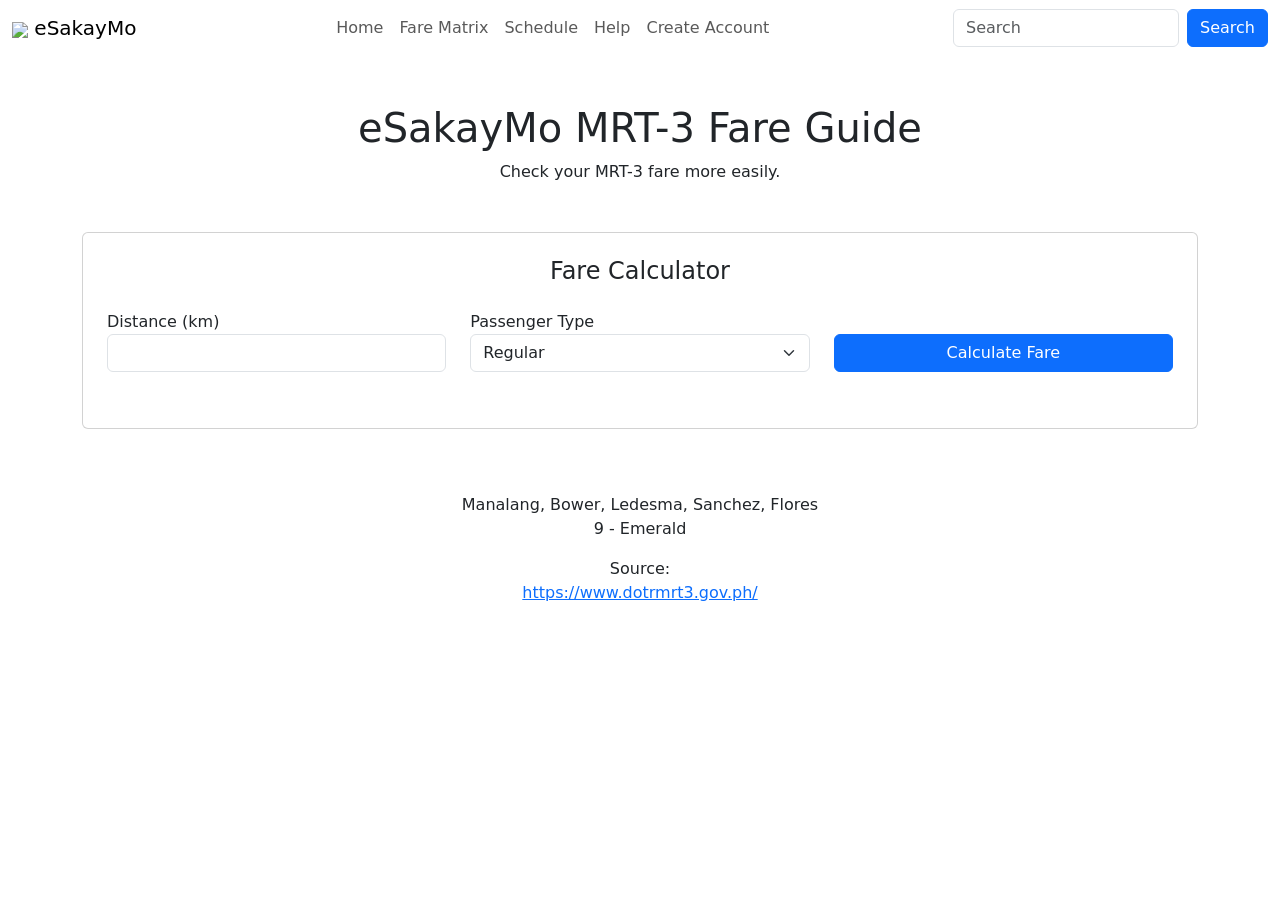
==== index.html @ 609a6c33 "Enhance index.html with navbar and fare calculator Added a navbar, fare calculator, and footer to th" ====
<!DOCTYPE html>
<html>
<head>
	<title>eSakayMo Fare Guide</title>
	<meta charset="UTF-8">
	<meta name="viewport" content="width=device-width, initial-scale=1">
    <!-- BOOTSTRAP -->
    <link href="https://cdn.jsdelivr.net/npm/bootstrap@5.3.8/dist/css/bootstrap.min.css" rel="stylesheet" integrity="sha384-sRIl4kxILFvY47J16cr9ZwB07vP4J8+LH7qKQnuqkuIAvNWLzeN8tE5YBujZqJLB" crossorigin="anonymous">
    <script src="https://cdn.jsdelivr.net/npm/bootstrap@5.3.8/dist/js/bootstrap.bundle.min.js" integrity="sha384-FKyoEForCGlyvwx9Hj09JcYn3nv7wiPVlz7YYwJrWVcXK/BmnVDxM+D2scQbITxI" crossorigin="anonymous"></script>
    <!-- CSS -->
    <link rel="stylesheet" href="style.css">
</head>
<body>
<!-- NAVBAR -->
<nav class="navbar navbar-expand-sm">
	<div class="container-fluid">

		<a class="navbar-brand" href="index.html">
			<img src="logo.png" height="50">
			eSakayMo
		</a>

		<ul class="navbar-nav mx-auto">
			<li class="nav-item">
				<a class="nav-link" href="index.html">Home</a>
			</li>

			<li class="nav-item">
				<a class="nav-link" href="farematrix.html">Fare Matrix</a>
			</li>

			<li class="nav-item">
				<a class="nav-link" href="schedule.html">Schedule</a>
			</li>

			<li class="nav-item">
				<a class="nav-link" href="help.html">Help</a>
			</li>

			<li class="nav-item">
				<a class="nav-link" href="registration.html">Create Account</a>
			</li>
		</ul>

		<form class="d-flex">
			<input class="form-control me-2" type="text" placeholder="Search">
			<button class="btn btn-primary" type="button">Search</button>
		</form>

	</div>
</nav>


<div class="container text-center mt-5">
	<h1>eSakayMo MRT-3 Fare Guide</h1>
	<p>Check your MRT-3 fare more easily.</p>
</div>


<!-- CALCULATOR -->
<div class="container mt-5">
	<div class="card p-4">

		<h4 class="text-center">Fare Calculator</h4>

		<div class="row mt-3">

			<div class="col-md-4">
				<label>Distance (km)</label>
				<input type="number" id="distance" class="form-control">
			</div>

			<div class="col-md-4">
				<label>Passenger Type</label>
				<select id="discount" class="form-select">
					<option value="regular">Regular</option>
					<option value="student">Student</option>
					<option value="senior">Senior</option>
					<option value="pwd">PWD</option>
				</select>
			</div>

			<div class="col-md-4 d-flex align-items-end">
				<button class="btn btn-primary w-100" onclick="calculateFare()">
					Calculate Fare
				</button>
			</div>

		</div>

		<div class="text-center mt-4">
			<h3 id="fareOutput"></h3>
		</div>

	</div>
</div>

<!-- FOOTER -->
<footer class="text-center mt-5 p-3">
	<p>
		Manalang, Bower, Ledesma, Sanchez, Flores<br>
		9 - Emerald
	</p>
	<p>
		Source:<br>
		<a href="https://www.dotrmrt3.gov.ph/" target="_blank">
			https://www.dotrmrt3.gov.ph/
		</a>
	</p>
</footer>

<script src="proj.js"></script>

</body>
</html>
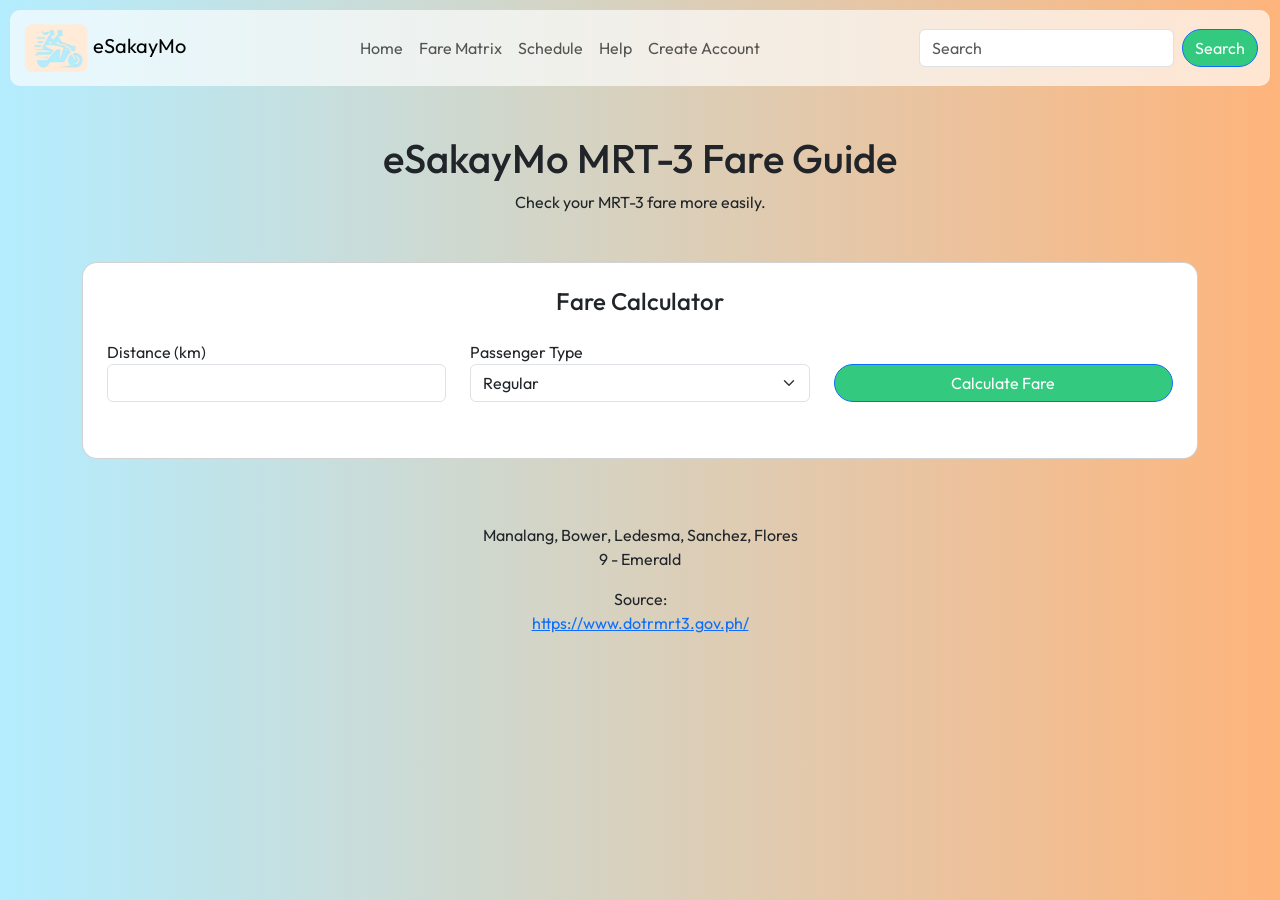
==== commit 347c103a: "Update index.html" ====
--- a/index.html
+++ b/index.html
@@ -9,6 +9,10 @@
     <script src="https://cdn.jsdelivr.net/npm/bootstrap@5.3.8/dist/js/bootstrap.bundle.min.js" integrity="sha384-FKyoEForCGlyvwx9Hj09JcYn3nv7wiPVlz7YYwJrWVcXK/BmnVDxM+D2scQbITxI" crossorigin="anonymous"></script>
     <!-- CSS -->
     <link rel="stylesheet" href="style.css">
+	<!-- GOOGLE FONTS -->
+	<link rel="preconnect" href="https://fonts.googleapis.com">
+	<link rel="preconnect" href="https://fonts.gstatic.com" crossorigin>
+	<link href="https://fonts.googleapis.com/css2?family=Outfit:wght@100..900&display=swap" rel="stylesheet">
 </head>
 <body>
 <!-- NAVBAR -->
@@ -114,3 +118,4 @@
 </body>
 </html>
 
+
--- a/style.css
+++ b/style.css
@@ -0,0 +1,73 @@
+/* BODY BACKGROUND */
+body{
+    background: linear-gradient(to right, #b4edff, #feb47b);
+    background-size: cover;
+    background-attachment: fixed;
+    font-family: "Outfit", sans-serif;
+}
+
+
+/* NAVBAR STYLE */
+.navbar{
+    background-color: rgba(255, 255, 255, 0.659);
+    border-radius: 10px;
+    margin: 10px;
+}
+
+.btn-primary{
+    background-color: #33ca7f;
+    border-radius: 20px;
+
+}
+
+#div1,
+#calc,
+#matrix,
+#help,
+#sched{
+    background-color: #fff8cf; 
+    border-radius: 20px; 
+    padding: 30px;
+    border: 1px solid #ece4b7;
+    box-shadow: 0px 4px 10px rgba(61, 60, 60, 0.15);
+}
+
+#help{
+    text-align: center;
+}
+
+.card{
+    border-radius: 15px;
+}
+
+#sched table td:nth-child(1),
+#sched table th:nth-child(1){
+    background-color: #f8d7da; 
+}
+
+#sched table td:nth-child(2),
+#sched table th:nth-child(2){
+    background-color: #d1ecf1; 
+}
+
+#sched table td:nth-child(3),
+#sched table th:nth-child(3){
+    background-color: #d4edda; }
+
+#div1,
+#calc,
+#matrix,
+#help,
+#sched{
+    background-color: #fff8cf; 
+    border-radius: 20px; 
+    padding: 30px;
+    border: 5px dashed #e7d98f;
+    box-shadow: 0px 4px 10px rgba(5, 5, 5, 0.15);
+}
+
+#footer{
+    background-color: rgba(255,255,255,0.9);
+    border-radius: 15px;
+}
+
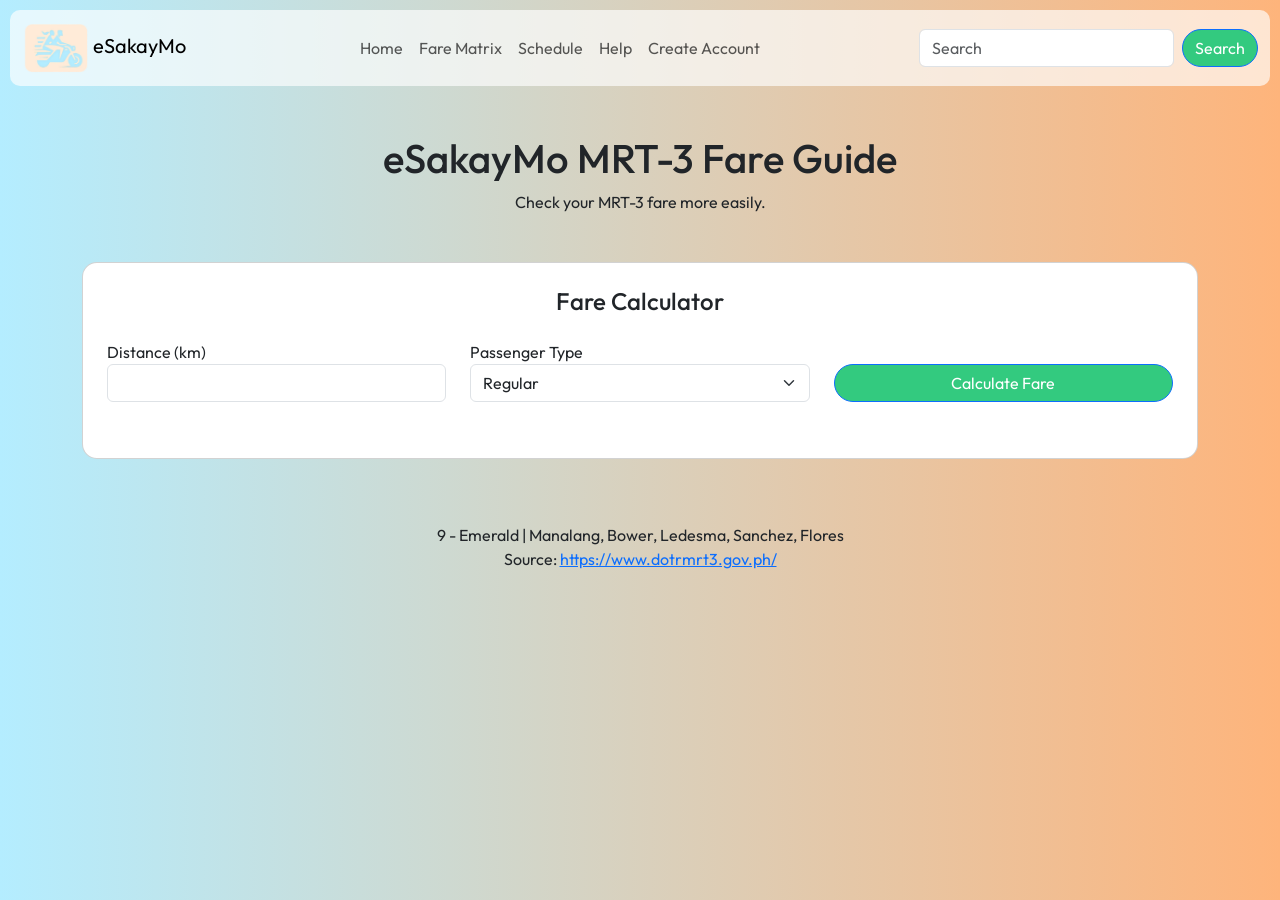
==== commit 435a8169: "Fix HTML formatting and structure" ====
--- a/index.html
+++ b/index.html
@@ -102,11 +102,8 @@
 <!-- FOOTER -->
 <footer class="text-center mt-5 p-3">
 	<p>
-		Manalang, Bower, Ledesma, Sanchez, Flores<br>
-		9 - Emerald
-	</p>
-	<p>
-		Source:<br>
+		9 - Emerald | Manalang, Bower, Ledesma, Sanchez, Flores <br>
+		Source:
 		<a href="https://www.dotrmrt3.gov.ph/" target="_blank">
 			https://www.dotrmrt3.gov.ph/
 		</a>
@@ -119,3 +116,4 @@
 </html>
 
 
+
--- a/style.css
+++ b/style.css
@@ -67,7 +67,8 @@
 }
 
 #footer{
-    background-color: rgba(255,255,255,0.9);
+    background-color: rgba(255, 255, 255, 0.659);
     border-radius: 15px;
 }
 
+
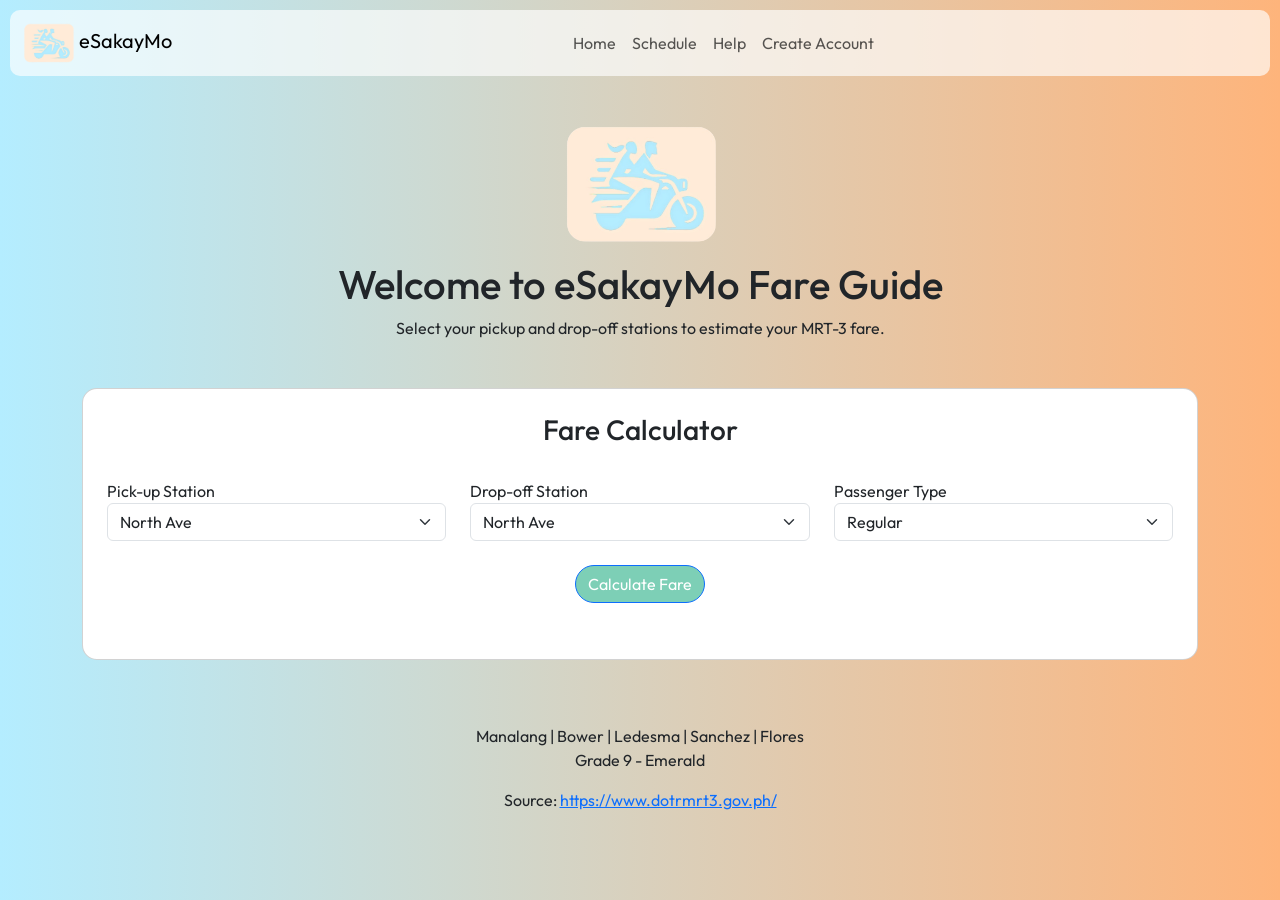
==== commit 2a4dc2af: "Revamp index.html layout and content Updated the layout and content of the fare guide page, includin" ====
--- a/index.html
+++ b/index.html
@@ -4,7 +4,7 @@
 	<title>eSakayMo Fare Guide</title>
 	<meta charset="UTF-8">
 	<meta name="viewport" content="width=device-width, initial-scale=1">
-    <!-- BOOTSTRAP -->
+	<!-- BOOTSTRAP -->
     <link href="https://cdn.jsdelivr.net/npm/bootstrap@5.3.8/dist/css/bootstrap.min.css" rel="stylesheet" integrity="sha384-sRIl4kxILFvY47J16cr9ZwB07vP4J8+LH7qKQnuqkuIAvNWLzeN8tE5YBujZqJLB" crossorigin="anonymous">
     <script src="https://cdn.jsdelivr.net/npm/bootstrap@5.3.8/dist/js/bootstrap.bundle.min.js" integrity="sha384-FKyoEForCGlyvwx9Hj09JcYn3nv7wiPVlz7YYwJrWVcXK/BmnVDxM+D2scQbITxI" crossorigin="anonymous"></script>
     <!-- CSS -->
@@ -16,104 +16,166 @@
 </head>
 <body>
 <!-- NAVBAR -->
-<nav class="navbar navbar-expand-sm">
-	<div class="container-fluid">
+	<nav class="navbar navbar-expand-sm">
+		<div class="container-fluid">
 
-		<a class="navbar-brand" href="index.html">
-			<img src="logo.png" height="50">
-			eSakayMo
-		</a>
+			<a class="navbar-brand" href="index.html">
+				<img src="logo.png" height="40">
+				eSakayMo
+			</a>
 
-		<ul class="navbar-nav mx-auto">
-			<li class="nav-item">
-				<a class="nav-link" href="index.html">Home</a>
-			</li>
+			<ul class="navbar-nav mx-auto">
 
-			<li class="nav-item">
-				<a class="nav-link" href="farematrix.html">Fare Matrix</a>
-			</li>
+				<li class="nav-item">
+					<a class="nav-link" href="index.html">Home</a>
+				</li>
 
-			<li class="nav-item">
-				<a class="nav-link" href="schedule.html">Schedule</a>
-			</li>
+				<li class="nav-item">
+					<a class="nav-link" href="schedule.html">Schedule</a>
+				</li>
 
-			<li class="nav-item">
-				<a class="nav-link" href="help.html">Help</a>
-			</li>
+				<li class="nav-item">
+					<a class="nav-link" href="help.html">Help</a>
+				</li>
 
-			<li class="nav-item">
-				<a class="nav-link" href="registration.html">Create Account</a>
-			</li>
-		</ul>
+				<li class="nav-item">
+					<a class="nav-link" href="registration.html">Create Account</a>
+				</li>
 
-		<form class="d-flex">
-			<input class="form-control me-2" type="text" placeholder="Search">
-			<button class="btn btn-primary" type="button">Search</button>
-		</form>
+			</ul>
 
-	</div>
-</nav>
+		</div>
+	</nav>
+
+<!-- WELCOME -->
+	<div class="container text-center mt-5">
+
+		<img src="logo.png" height="120">
+
+		<h1 class="mt-3">Welcome to eSakayMo Fare Guide</h1>
+
+		<p>
+			Select your pickup and drop-off stations to estimate your MRT-3 fare.
+		</p>
+
+	</div><!-- CALCULATOR -->
+	<div class="container mt-5">
+
+		<div class="card p-4">
+
+			<h3 class="text-center">Fare Calculator</h3>
+
+			<div class="row mt-4">
+
+				<!-- PICKUP-->
+				<div class="col-md-4">
+
+					<label>Pick-up Station</label>
+
+					<select id="pickup" class="form-select">
+
+						<option value="0">North Ave</option>
+						<option value="1">Quezon Ave</option>
+						<option value="2">Kamuning</option>
+						<option value="3">Cubao</option>
+						<option value="4">Santolan</option>
+						<option value="5">Ortigas</option>
+						<option value="6">Shaw Blvd</option>
+						<option value="7">Boni</option>
+						<option value="8">Guadalupe</option>
+						<option value="9">Buendia</option>
+						<option value="10">Ayala</option>
+						<option value="11">Magallanes</option>
+						<option value="12">Taft Ave</option>
+
+					</select>
+
+				</div>
+
+				<!-- DROPOFF -->
+				<div class="col-md-4">
+
+					<label>Drop-off Station</label>
+
+					<select id="dropoff" class="form-select">
+
+						<option value="0">North Ave</option>
+						<option value="1">Quezon Ave</option>
+						<option value="2">Kamuning</option>
+						<option value="3">Cubao</option>
+						<option value="4">Santolan</option>
+						<option value="5">Ortigas</option>
+						<option value="6">Shaw Blvd</option>
+						<option value="7">Boni</option>
+						<option value="8">Guadalupe</option>
+						<option value="9">Buendia</option>
+						<option value="10">Ayala</option>
+						<option value="11">Magallanes</option>
+						<option value="12">Taft Ave</option>
+
+					</select>
+
+				</div>
 
 
-<div class="container text-center mt-5">
-	<h1>eSakayMo MRT-3 Fare Guide</h1>
-	<p>Check your MRT-3 fare more easily.</p>
-</div>
+				<!-- PASSENGER TYPE -->
+				<div class="col-md-4">
+
+					<label>Passenger Type</label>
+
+					<select id="discount" class="form-select">
+
+						<option value="regular">Regular</option>
+						<option value="student">Student</option>
+						<option value="senior">Senior</option>
+						<option value="pwd">PWD</option>
+
+					</select>
+
+				</div>
+
+			</div>
 
 
-<!-- CALCULATOR -->
-<div class="container mt-5">
-	<div class="card p-4">
 
-		<h4 class="text-center">Fare Calculator</h4>
+			<!-- CALCULATE BUTTON -->
+			<div class="text-center mt-4">
 
-		<div class="row mt-3">
+				<button class="btn btn-primary" onclick="calculateFare()">
+					Calculate Fare
+				</button>
 
-			<div class="col-md-4">
-				<label>Distance (km)</label>
-				<input type="number" id="distance" class="form-control">
 			</div>
 
-			<div class="col-md-4">
-				<label>Passenger Type</label>
-				<select id="discount" class="form-select">
-					<option value="regular">Regular</option>
-					<option value="student">Student</option>
-					<option value="senior">Senior</option>
-					<option value="pwd">PWD</option>
-				</select>
-			</div>
+			<div class="text-center mt-4">
 
-			<div class="col-md-4 d-flex align-items-end">
-				<button class="btn btn-primary w-100" onclick="calculateFare()">
-					Calculate Fare
-				</button>
+				<h2 id="fareOutput"></h2>
+
 			</div>
 
 		</div>
 
-		<div class="text-center mt-4">
-			<h3 id="fareOutput"></h3>
-		</div>
-
 	</div>
-</div>
 
 <!-- FOOTER -->
-<footer class="text-center mt-5 p-3">
-	<p>
-		9 - Emerald | Manalang, Bower, Ledesma, Sanchez, Flores <br>
-		Source:
-		<a href="https://www.dotrmrt3.gov.ph/" target="_blank">
-			https://www.dotrmrt3.gov.ph/
-		</a>
-	</p>
-</footer>
+	<footer class="text-center mt-5 p-3">
 
-<script src="proj.js"></script>
+		<p>
+			Manalang | Bower | Ledesma | Sanchez | Flores <br>
+			Grade 9 - Emerald
+		</p>
+
+		<p>
+			Source:
+			<a href="https://www.dotrmrt3.gov.ph/" target="_blank">
+				https://www.dotrmrt3.gov.ph/
+			</a>
+		</p>
+
+	</footer>
+
+	<script src="proj.js"></script>
 
 </body>
+
 </html>
-
-
-
--- a/style.css
+++ b/style.css
@@ -15,7 +15,7 @@
 }
 
 .btn-primary{
-    background-color: #33ca7f;
+    background-color: #7dcfb6;
     border-radius: 20px;
 
 }
@@ -72,3 +72,4 @@
 }
 
 
+
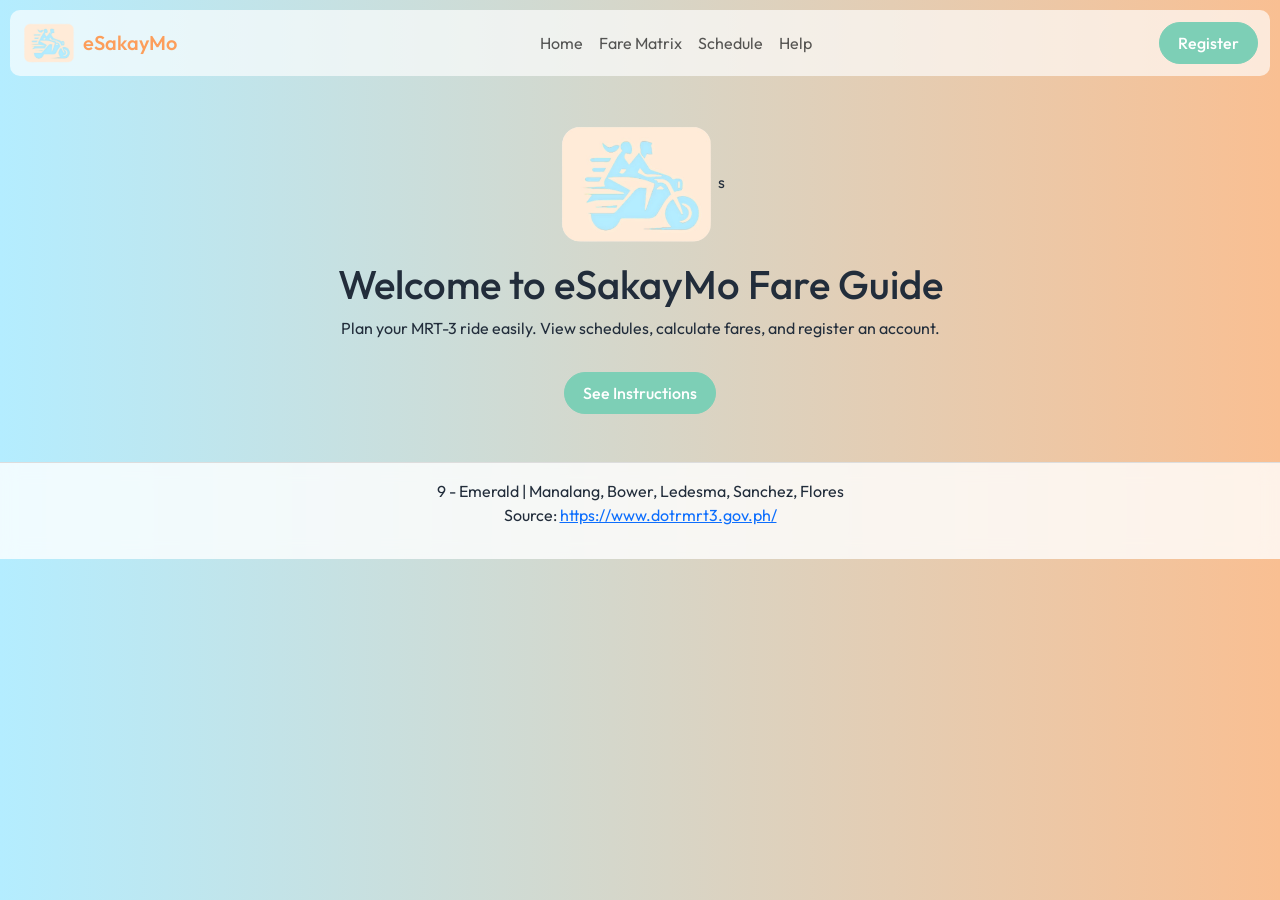
==== commit e371515c: "Highlight 'eSakayMo' in welcome message Updated the welcome message to highlight 'eSakayMo'." ====
--- a/index.html
+++ b/index.html
@@ -5,177 +5,84 @@
 	<meta charset="UTF-8">
 	<meta name="viewport" content="width=device-width, initial-scale=1">
 	<!-- BOOTSTRAP -->
-    <link href="https://cdn.jsdelivr.net/npm/bootstrap@5.3.8/dist/css/bootstrap.min.css" rel="stylesheet" integrity="sha384-sRIl4kxILFvY47J16cr9ZwB07vP4J8+LH7qKQnuqkuIAvNWLzeN8tE5YBujZqJLB" crossorigin="anonymous">
-    <script src="https://cdn.jsdelivr.net/npm/bootstrap@5.3.8/dist/js/bootstrap.bundle.min.js" integrity="sha384-FKyoEForCGlyvwx9Hj09JcYn3nv7wiPVlz7YYwJrWVcXK/BmnVDxM+D2scQbITxI" crossorigin="anonymous"></script>
-    <!-- CSS -->
-    <link rel="stylesheet" href="style.css">
+	<link href="https://cdn.jsdelivr.net/npm/bootstrap@5.3.8/dist/css/bootstrap.min.css" rel="stylesheet" integrity="sha384-sRIl4kxILFvY47J16cr9ZwB07vP4J8+LH7qKQnuqkuIAvNWLzeN8tE5YBujZqJLB" crossorigin="anonymous">
+	<script src="https://cdn.jsdelivr.net/npm/bootstrap@5.3.8/dist/js/bootstrap.bundle.min.js" integrity="sha384-FKyoEForCGlyvwx9Hj09JcYn3nv7wiPVlz7YYwJrWVcXK/BmnVDxM+D2scQbITxI" crossorigin="anonymous"></script>
+	<!-- CSS -->
+	<link rel="stylesheet" href="style.css">
 	<!-- GOOGLE FONTS -->
 	<link rel="preconnect" href="https://fonts.googleapis.com">
 	<link rel="preconnect" href="https://fonts.gstatic.com" crossorigin>
 	<link href="https://fonts.googleapis.com/css2?family=Outfit:wght@100..900&display=swap" rel="stylesheet">
+
 </head>
 <body>
+
 <!-- NAVBAR -->
-	<nav class="navbar navbar-expand-sm">
-		<div class="container-fluid">
+<nav class="navbar navbar-expand-sm">
 
-			<a class="navbar-brand" href="index.html">
-				<img src="logo.png" height="40">
-				eSakayMo
-			</a>
+	<div class="container-fluid">
+	<!-- LOGO-->
+		<a class="navbar-brand d-flex align-items-center" href="index.html">
+			<img src="logo.png" height="40">
+			<span class="ms-2" id="logo">eSakayMo</span>
+		</a>
+	<!-- MENU -->
+		<ul class="navbar-nav mx-auto">
 
-			<ul class="navbar-nav mx-auto">
+			<li class="nav-item">
+				<a class="nav-link" href="index.html">Home</a>
+			</li>
 
-				<li class="nav-item">
-					<a class="nav-link" href="index.html">Home</a>
-				</li>
+			<li class="nav-item">
+				<a class="nav-link" href="farematrix.html">Fare Matrix</a>
+			</li>
 
-				<li class="nav-item">
-					<a class="nav-link" href="schedule.html">Schedule</a>
-				</li>
+			<li class="nav-item">
+				<a class="nav-link" href="schedule.html">Schedule</a>
+			</li>
 
-				<li class="nav-item">
-					<a class="nav-link" href="help.html">Help</a>
-				</li>
+			<li class="nav-item">
+				<a class="nav-link" href="help.html">Help</a>
+			</li>
 
-				<li class="nav-item">
-					<a class="nav-link" href="registration.html">Create Account</a>
-				</li>
+		</ul>
 
-			</ul>
+		<a href="registration.html" class="btn btn-primary">
+			Register
+		</a>
 
-		</div>
-	</nav>
+	</div>
+</nav>
 
 <!-- WELCOME -->
-	<div class="container text-center mt-5">
+<div class="container text-center mt-5">
 
-		<img src="logo.png" height="120">
+	<img src="logo.png" height="120">
+s
+	<h1 class="mt-3" id="welcome">Welcome to <span>eSakayMo</span> Fare Guide</h1>
 
-		<h1 class="mt-3">Welcome to eSakayMo Fare Guide</h1>
+	<p>
+		Plan your MRT-3 ride easily. View schedules, calculate fares, and register an account.
+	</p>
 
-		<p>
-			Select your pickup and drop-off stations to estimate your MRT-3 fare.
-		</p>
+	<a href="help.html" class="btn btn-primary mt-3">
+		See Instructions
+	</a>
 
-	</div><!-- CALCULATOR -->
-	<div class="container mt-5">
-
-		<div class="card p-4">
-
-			<h3 class="text-center">Fare Calculator</h3>
-
-			<div class="row mt-4">
-
-				<!-- PICKUP-->
-				<div class="col-md-4">
-
-					<label>Pick-up Station</label>
-
-					<select id="pickup" class="form-select">
-
-						<option value="0">North Ave</option>
-						<option value="1">Quezon Ave</option>
-						<option value="2">Kamuning</option>
-						<option value="3">Cubao</option>
-						<option value="4">Santolan</option>
-						<option value="5">Ortigas</option>
-						<option value="6">Shaw Blvd</option>
-						<option value="7">Boni</option>
-						<option value="8">Guadalupe</option>
-						<option value="9">Buendia</option>
-						<option value="10">Ayala</option>
-						<option value="11">Magallanes</option>
-						<option value="12">Taft Ave</option>
-
-					</select>
-
-				</div>
-
-				<!-- DROPOFF -->
-				<div class="col-md-4">
-
-					<label>Drop-off Station</label>
-
-					<select id="dropoff" class="form-select">
-
-						<option value="0">North Ave</option>
-						<option value="1">Quezon Ave</option>
-						<option value="2">Kamuning</option>
-						<option value="3">Cubao</option>
-						<option value="4">Santolan</option>
-						<option value="5">Ortigas</option>
-						<option value="6">Shaw Blvd</option>
-						<option value="7">Boni</option>
-						<option value="8">Guadalupe</option>
-						<option value="9">Buendia</option>
-						<option value="10">Ayala</option>
-						<option value="11">Magallanes</option>
-						<option value="12">Taft Ave</option>
-
-					</select>
-
-				</div>
+</div>
 
 
-				<!-- PASSENGER TYPE -->
-				<div class="col-md-4">
-
-					<label>Passenger Type</label>
-
-					<select id="discount" class="form-select">
-
-						<option value="regular">Regular</option>
-						<option value="student">Student</option>
-						<option value="senior">Senior</option>
-						<option value="pwd">PWD</option>
-
-					</select>
-
-				</div>
-
-			</div>
-
-
-
-			<!-- CALCULATE BUTTON -->
-			<div class="text-center mt-4">
-
-				<button class="btn btn-primary" onclick="calculateFare()">
-					Calculate Fare
-				</button>
-
-			</div>
-
-			<div class="text-center mt-4">
-
-				<h2 id="fareOutput"></h2>
-
-			</div>
-
-		</div>
-
-	</div>
-
 <!-- FOOTER -->
-	<footer class="text-center mt-5 p-3">
-
-		<p>
-			Manalang | Bower | Ledesma | Sanchez | Flores <br>
-			Grade 9 - Emerald
-		</p>
-
-		<p>
-			Source:
-			<a href="https://www.dotrmrt3.gov.ph/" target="_blank">
-				https://www.dotrmrt3.gov.ph/
-			</a>
-		</p>
-
-	</footer>
-
-	<script src="proj.js"></script>
+<footer class="text-center mt-5 p-3">
+	<p>
+		9 - Emerald | Manalang, Bower, Ledesma, Sanchez, Flores <br>
+		Source:
+		<a href="https://www.dotrmrt3.gov.ph/" target="_blank">
+			https://www.dotrmrt3.gov.ph/
+		</a>
+	</p>
+</footer>
 
 </body>
+</html>
 
-</html>
--- a/style.css
+++ b/style.css
@@ -1,75 +1,103 @@
-/* BODY BACKGROUND */
-body{
-    background: linear-gradient(to right, #b4edff, #feb47b);
+/* OVERALL */
+body {
+    background: linear-gradient(to right, #b4edff, #f9bf92); /* GRADIENT BG */
     background-size: cover;
     background-attachment: fixed;
     font-family: "Outfit", sans-serif;
+    color: #222d3b; /* MAIN TEXT COLOR */
 }
 
-
-/* NAVBAR STYLE */
-.navbar{
-    background-color: rgba(255, 255, 255, 0.659);
+/* NAVBAR */
+.navbar {
+    background-color: rgba(255, 255, 255, 0.659); /* SEMI-TRANSPARENT WHITE */
     border-radius: 10px;
     margin: 10px;
 }
 
-.btn-primary{
-    background-color: #7dcfb6;
-    border-radius: 20px;
-
+/* BUTTONS */
+.btn {
+    border-radius: 25px;
+    padding: 8px 18px;
+    font-weight: 500;
+    transition: 0.3s; /* SMOOTH HOVER EFFECT */
 }
 
+.btn-primary {
+    background-color: #7dcfb6;
+    border-color: #7dcfb6;
+}
+
+.btn-primary:hover {
+    background-color: #35a482; /* DARKER ON HOVER */
+    border-color: #35a482;
+}
+
+/* CARDS */
+.card {
+    border-radius: 15px;
+}
+
+/* TABLE */
+#sched table {
+    border: #e7d98f dashed; 
+    box-shadow: 0px 4px 10px rgba(0, 0, 0, 0.621); 
+}
+
+/* COLOR COLUMNS */
+#sched table td:nth-child(1),
+#sched table th:nth-child(1) {
+    background-color: #fcf9e2; 
+}
+
+#sched table td:nth-child(2),
+#sched table th:nth-child(2) {
+    background-color: #fcf9e2; 
+}
+
+#sched table td:nth-child(3),
+#sched table th:nth-child(3) {
+    background-color: #fcf9e2;
+}
+
+/* SECTIONS */
 #div1,
 #calc,
 #matrix,
 #help,
-#sched{
-    background-color: #fff8cf; 
-    border-radius: 20px; 
+#account {
+    background-color: #fcf9e2; 
+    border-radius: 20px;
     padding: 30px;
-    border: 1px solid #ece4b7;
-    box-shadow: 0px 4px 10px rgba(61, 60, 60, 0.15);
+    border: 5px dashed #e7d98f; 
+    box-shadow: 0px 4px 10px rgba(0, 0, 0, 0.621);
 }
 
-#help{
-    text-align: center;
-}
-
-.card{
-    border-radius: 15px;
-}
-
-#sched table td:nth-child(1),
-#sched table th:nth-child(1){
-    background-color: #f8d7da; 
-}
-
-#sched table td:nth-child(2),
-#sched table th:nth-child(2){
-    background-color: #d1ecf1; 
-}
-
-#sched table td:nth-child(3),
-#sched table th:nth-child(3){
-    background-color: #d4edda; }
-
-#div1,
-#calc,
-#matrix,
-#help,
-#sched{
-    background-color: #fff8cf; 
-    border-radius: 20px; 
-    padding: 30px;
-    border: 5px dashed #e7d98f;
-    box-shadow: 0px 4px 10px rgba(5, 5, 5, 0.15);
-}
-
-#footer{
+/* FOOTER */
+#footer {
     background-color: rgba(255, 255, 255, 0.659);
     border-radius: 15px;
 }
 
+footer {
+    background-color: rgba(255, 255, 255, 0.8);
+    backdrop-filter: blur(10px); 
+    border-top: 1px solid #ddd;
+}
 
+/* FORM */
+#pickup,
+#dropoff,
+#discount {
+    background-color: rgb(216, 243, 255); 
+    font-weight: 50px;
+}
 
+/* EXTRA */
+#space {
+    background-color: rgb(216, 243, 255); 
+}
+
+#logo {
+    font-weight: 550;
+    color: #fc9e5b; 
+}
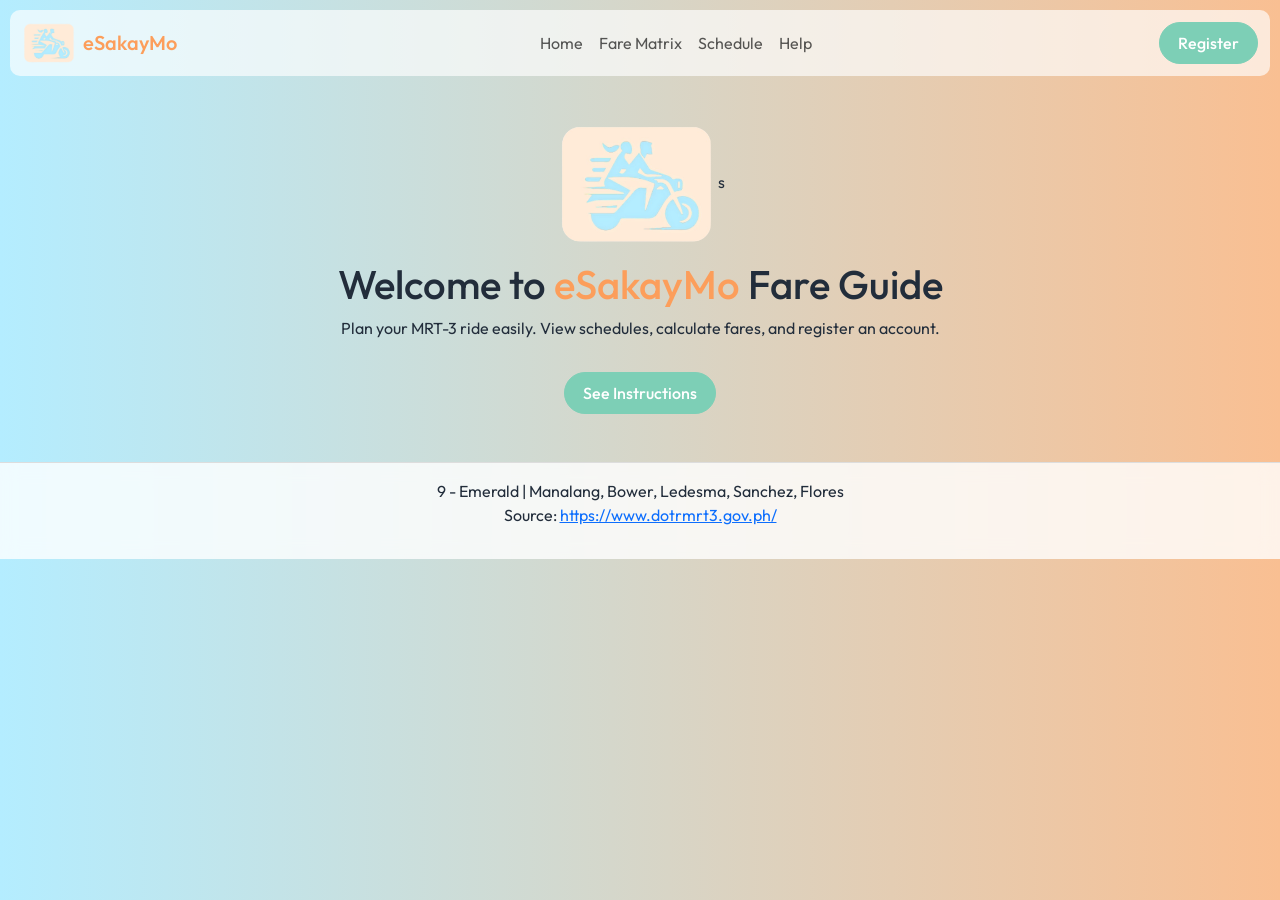
==== commit 5c0a790f: "Fix HTML formatting and add missing elements" ====
--- a/index.html
+++ b/index.html
@@ -59,7 +59,7 @@
 
 	<img src="logo.png" height="120">
 s
-	<h1 class="mt-3" id="welcome">Welcome to <span>eSakayMo</span> Fare Guide</h1>
+	<h1 class="mt-3" id="welcome">Welcome to <span class"p-2 rounded">eSakayMo</span> Fare Guide</h1>
 
 	<p>
 		Plan your MRT-3 ride easily. View schedules, calculate fares, and register an account.
@@ -86,3 +86,4 @@
 </body>
 </html>
 
+
--- a/style.css
+++ b/style.css
@@ -101,3 +101,8 @@
     font-weight: 550;
     color: #fc9e5b; 
 }
+
+span{
+    color: #fc9e5b;
+}
+
